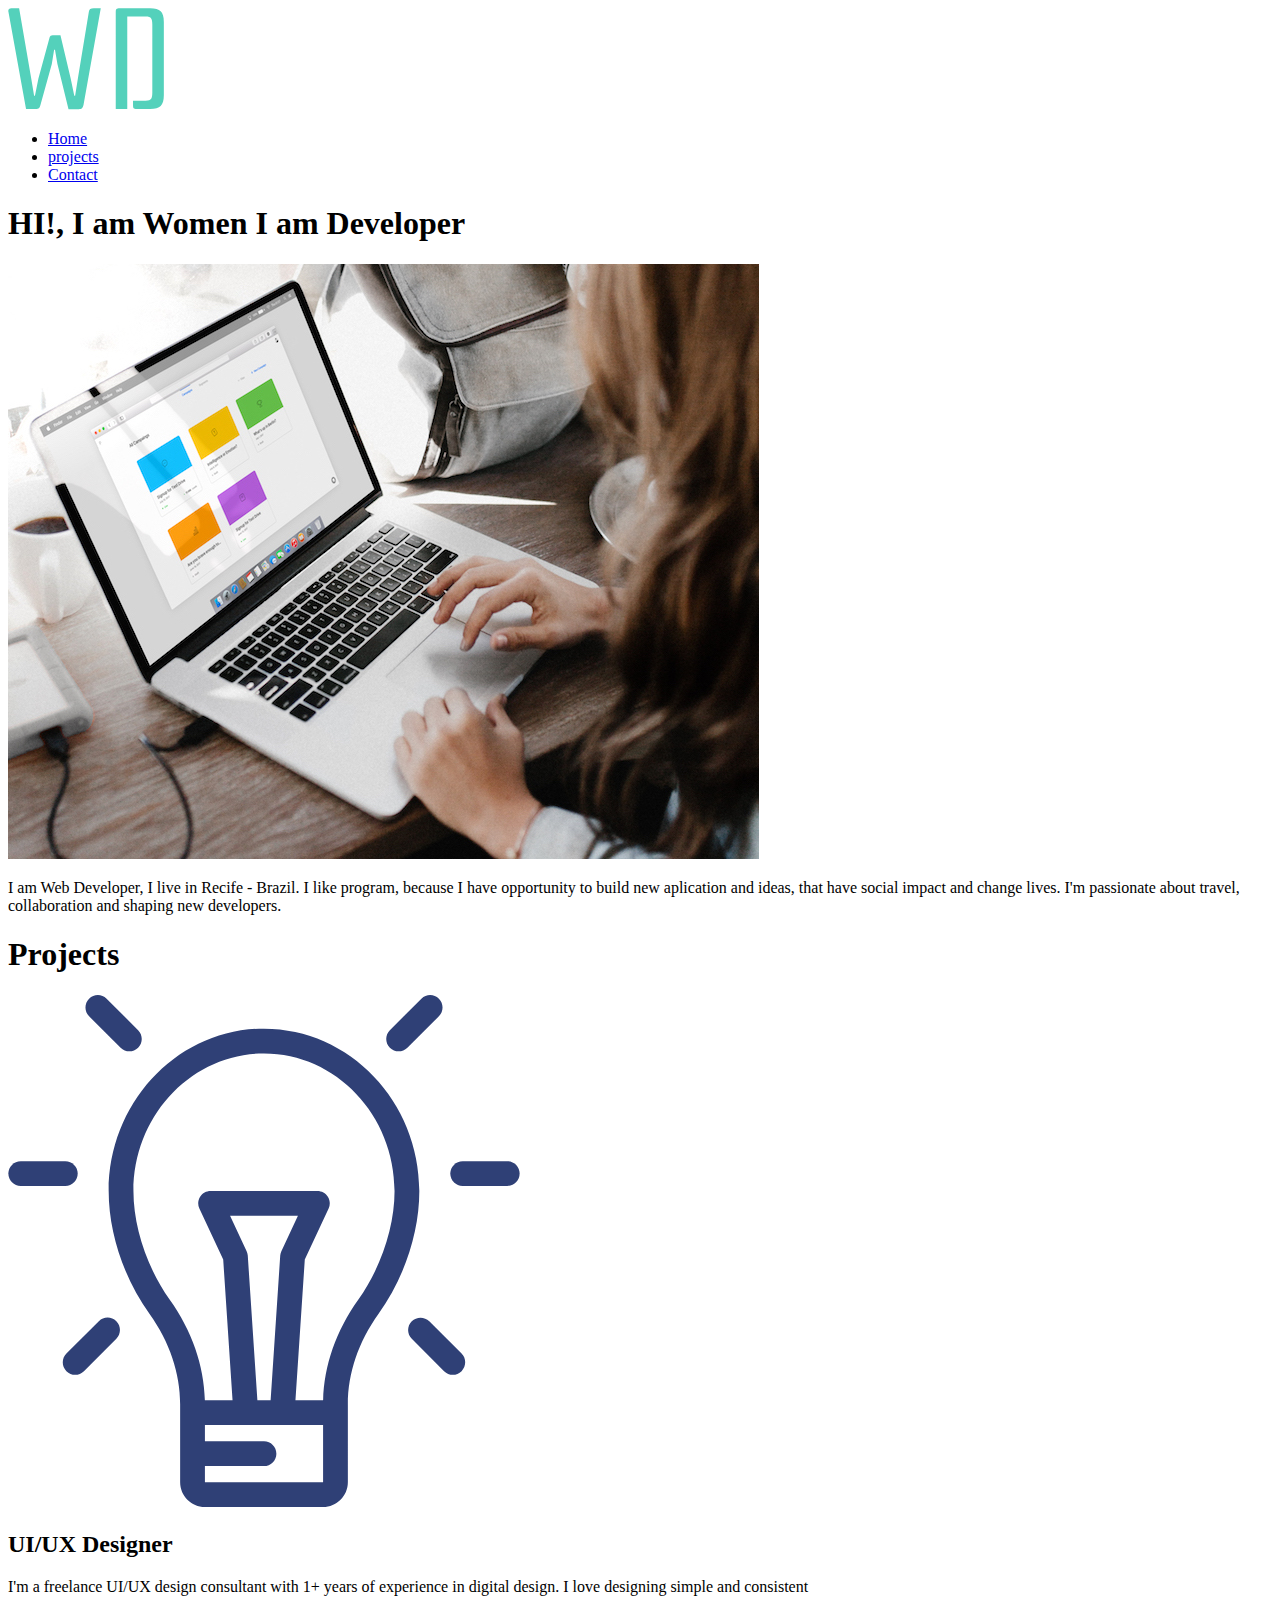
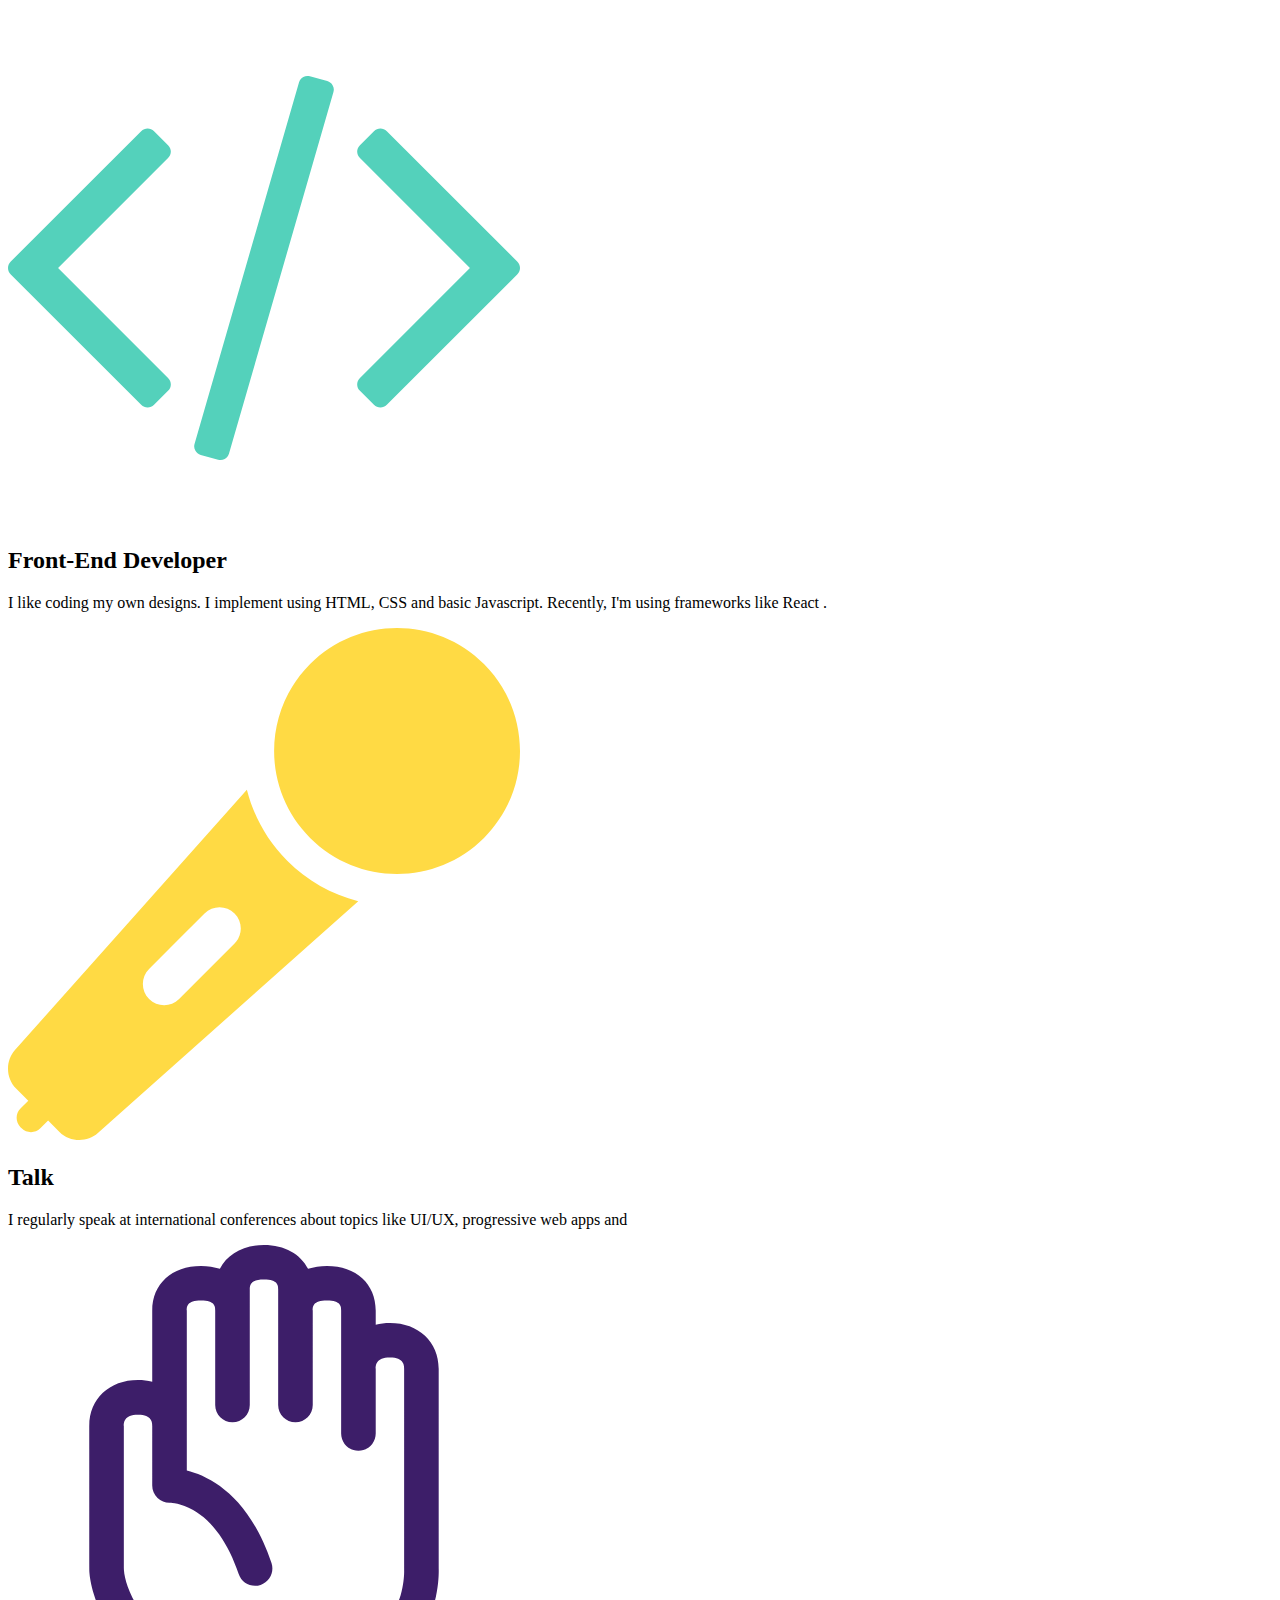
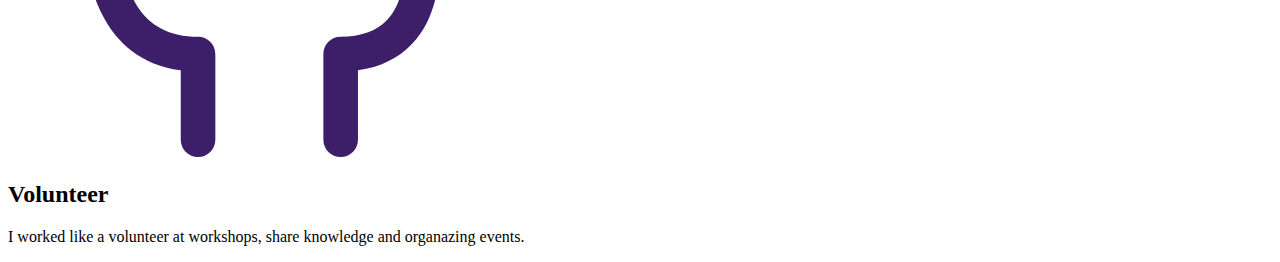
==== index.html @ 3d53ab1a "adicionou a section projects" ====
<!DOCTYPE html>
<html lang="en">
<head>
    <meta charset="UTF-8">
    <meta name="viewport" content="width=device-width, initial-scale=1.0">
    <meta http-equiv="X-UA-Compatible" content="ie=edge">
    <title>WWCode prototype</title>
    <link rel="stylesheet" href="../Womendevprojects/style.css">
</head>

<body>
    <div>
        <header>
            <div class="header-top">
                <img src="./assets/images/WD.svg" alt="">
                <nav class="navbar">
                    <ul>
                        <li><a href="#">Home</a></li>
                        <li><a href="#">projects</a></li>
                        <li><a href="#">Contact</a></li>
                    </ul>
                </nav>
            </div>
                
            <div class="headerprofile">
                <h1>HI!, I am Women I am Developer</h1>
                <img src="./assets/images/woman.jpg" alt="profilepicture">
            </div>
            <p class="description">
                    I am Web Developer, I live in Recife - Brazil. I like  program, because  I have opportunity to build new aplication and ideas, that have social impact and change lives. I'm passionate about travel, collaboration and shaping new developers.
            </p>
        </header>

        <section class="projects">
            <h1 class="section-title">Projects</h1>
            <div class="row">
                <div class="card">
                    <img src="./assets/images/idea.svg" alt="idea">
                    <h2 class="card-title">UI/UX Designer</h2>
                    <p class="card-description">I'm a freelance UI/UX design consultant with 1+ years of experience in digital design. I love designing simple and consistent 
                    </p>
                                  
                <div class="card">
                    <img src="./assets/images/code.svg" alt="code">
                    <h2 class="card-title">Front-End Developer</h2>
                    <p class="card-description">I like coding my own designs. I implement using HTML, CSS and basic Javascript. Recently, I'm using frameworks like React .                      </p>
            <div class="row">
                <div class="card">
                    <img src="./assets/images/karaoke-microphone-icon.svg" alt="microphone">
                    <h2 class="card-title">Talk</h2>
                    <p class="card-description">I regularly speak at international conferences about topics like UI/UX, progressive web apps and 
                    </p>
                                  
                <div class="card">
                    <img src="./assets/images/volunteer.svg" alt="volunteer">
                    <h2 class="card-title">Volunteer</h2>
                    <p class="card-description">I worked like a volunteer at workshops, share knowledge and organazing events.
                    </p>                   
                </div>
            </div>
        </section>
        
        <section >

        </section>

    </div>    
</body>
</html>
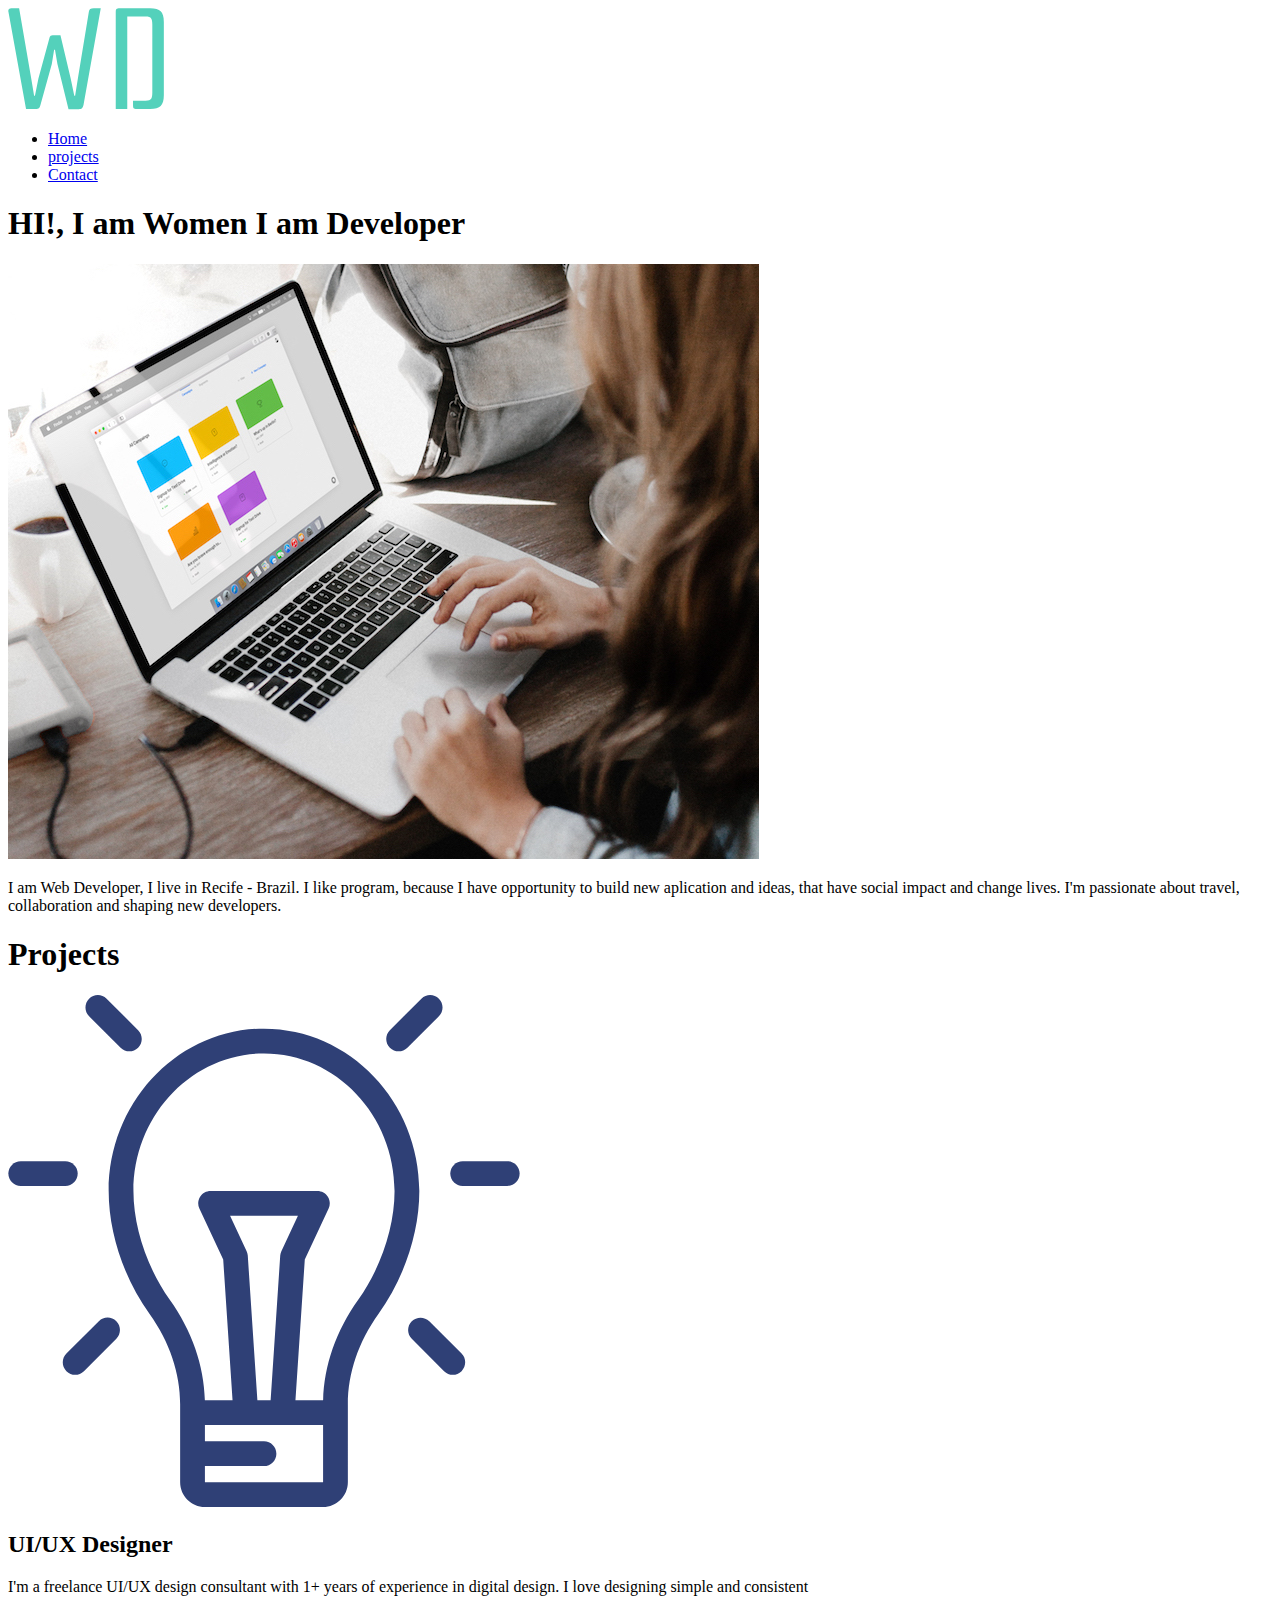
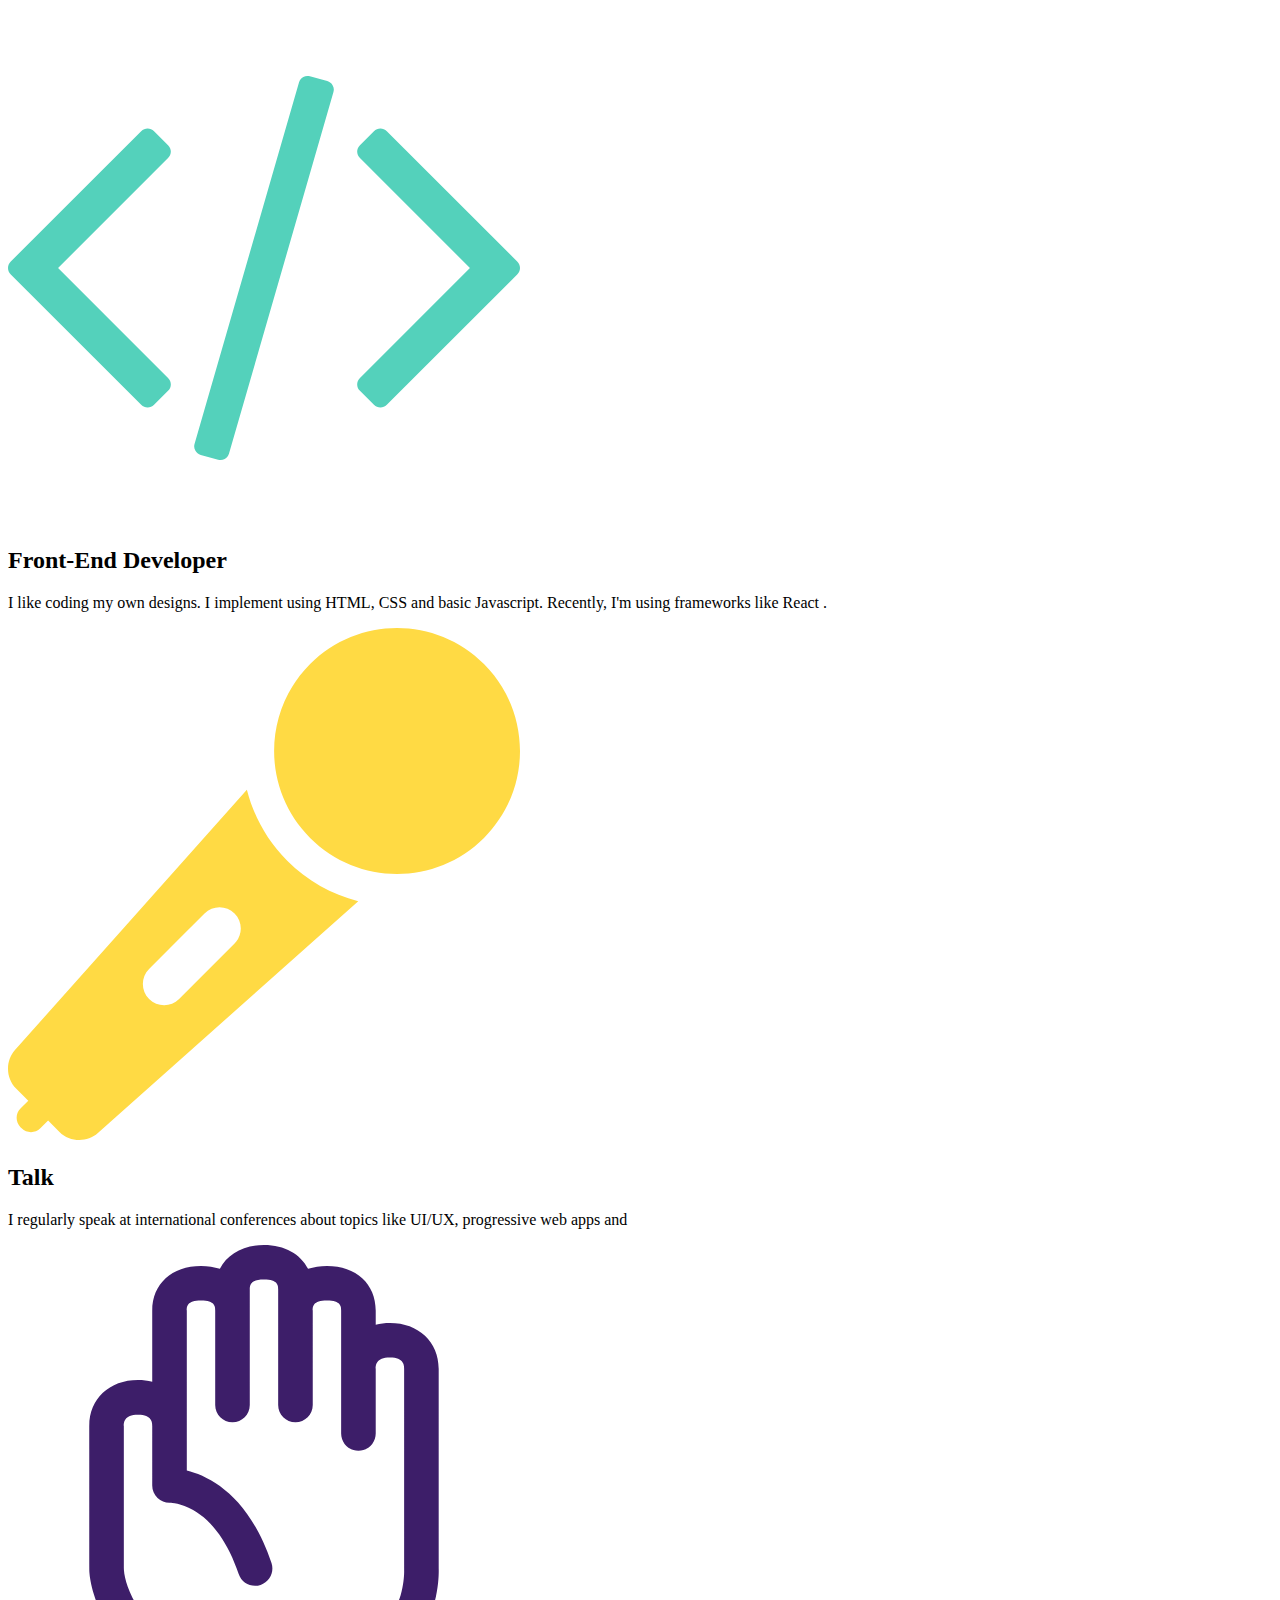
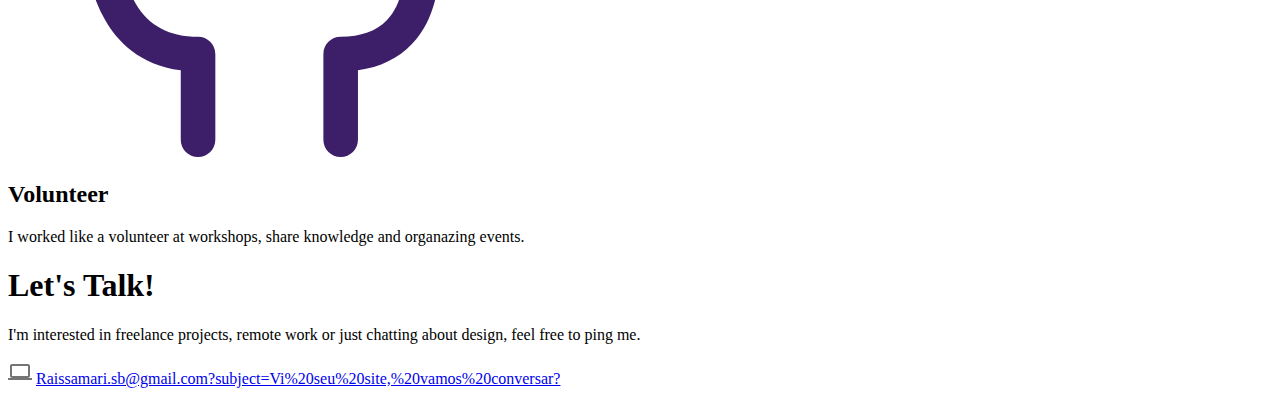
==== commit 68014311: "adicionou sessão contact" ====
--- a/index.html
+++ b/index.html
@@ -56,12 +56,19 @@
                     <h2 class="card-title">Volunteer</h2>
                     <p class="card-description">I worked like a volunteer at workshops, share knowledge and organazing events.
                     </p>                   
-                </div>
+                </div>                
             </div>
         </section>
         
-        <section >
-
+        <section class="contact" >
+            <h1 class="Lets-talk">Let's Talk!</h1>
+            <p class="description">
+                    I'm interested in freelance projects, remote work or just chatting about design, feel free to ping me.
+            </p>
+            <div class="email">
+                <img src="./assets/computer_24px_outlined.svg" alt="computer-icon">
+                <a href="mailto: raissamria.sb@gmail.com">Raissamari.sb@gmail.com?subject=Vi%20seu%20site,%20vamos%20conversar?</a>
+            </div>
         </section>
 
     </div>    
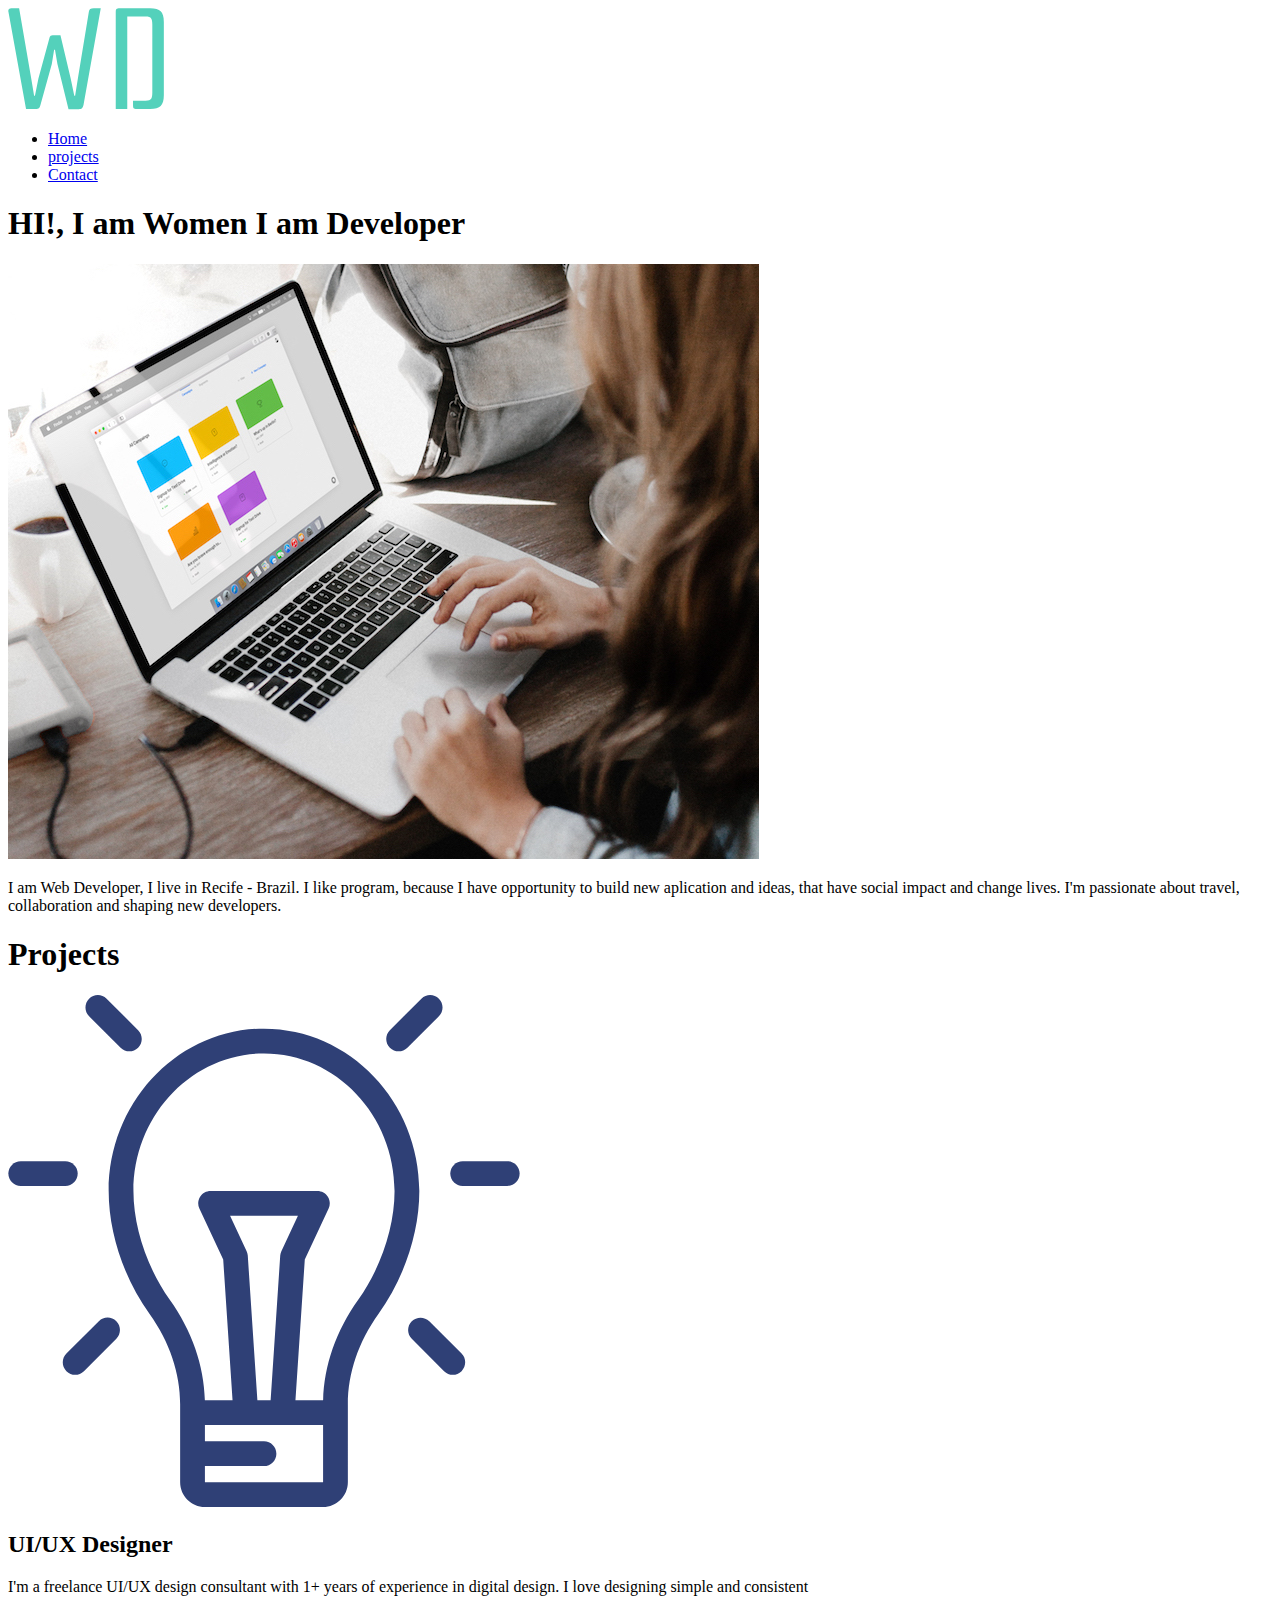
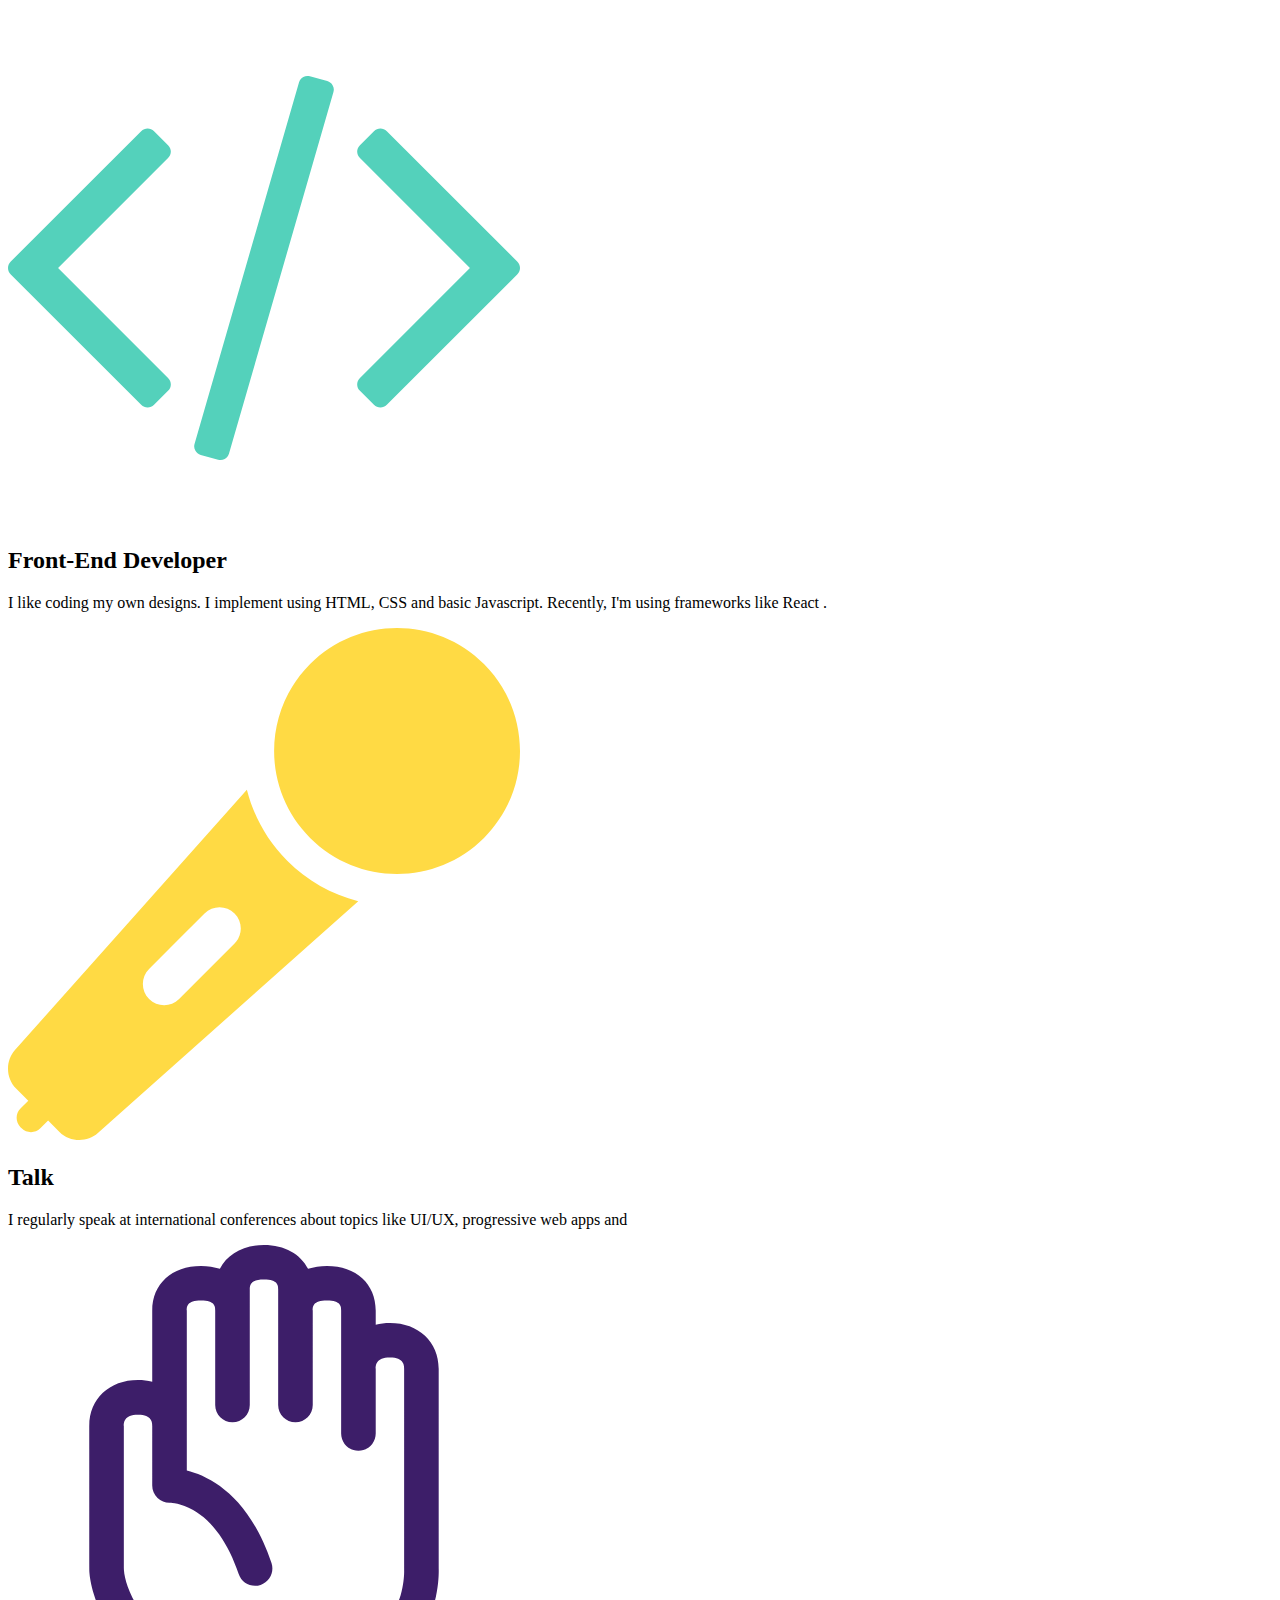
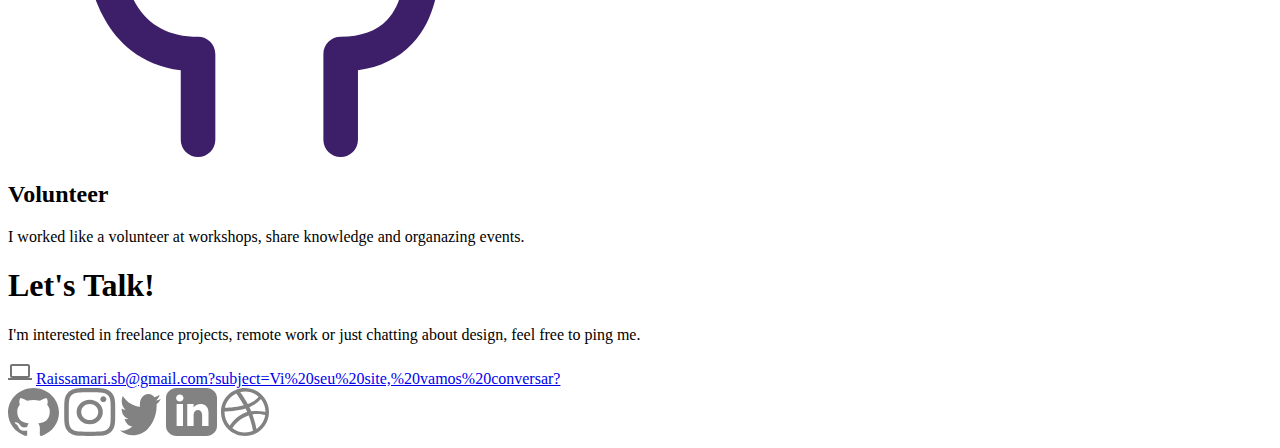
==== commit 8fee6cc0: "adicionou o footer" ====
--- a/index.html
+++ b/index.html
@@ -70,7 +70,15 @@
                 <a href="mailto: raissamria.sb@gmail.com">Raissamari.sb@gmail.com?subject=Vi%20seu%20site,%20vamos%20conversar?</a>
             </div>
         </section>
-
+        <footer>
+            <div class="icons-socialnetwork">
+                <img  src="./assets/images/github.svg" alt="github">
+                <img  src="./assets/images/instagram.svg" alt="instagram">
+                <img  src="./assets/images/twitter.svg" alt="twitter">
+                <img  src="./assets/images/iconmonstr-linkedin-3.svg" alt="linkedin">
+                <img  src="./assets/images/Vector dibbble.svg" alt="dribbble">
+            </div>
+        </footer>
     </div>    
 </body>
 </html>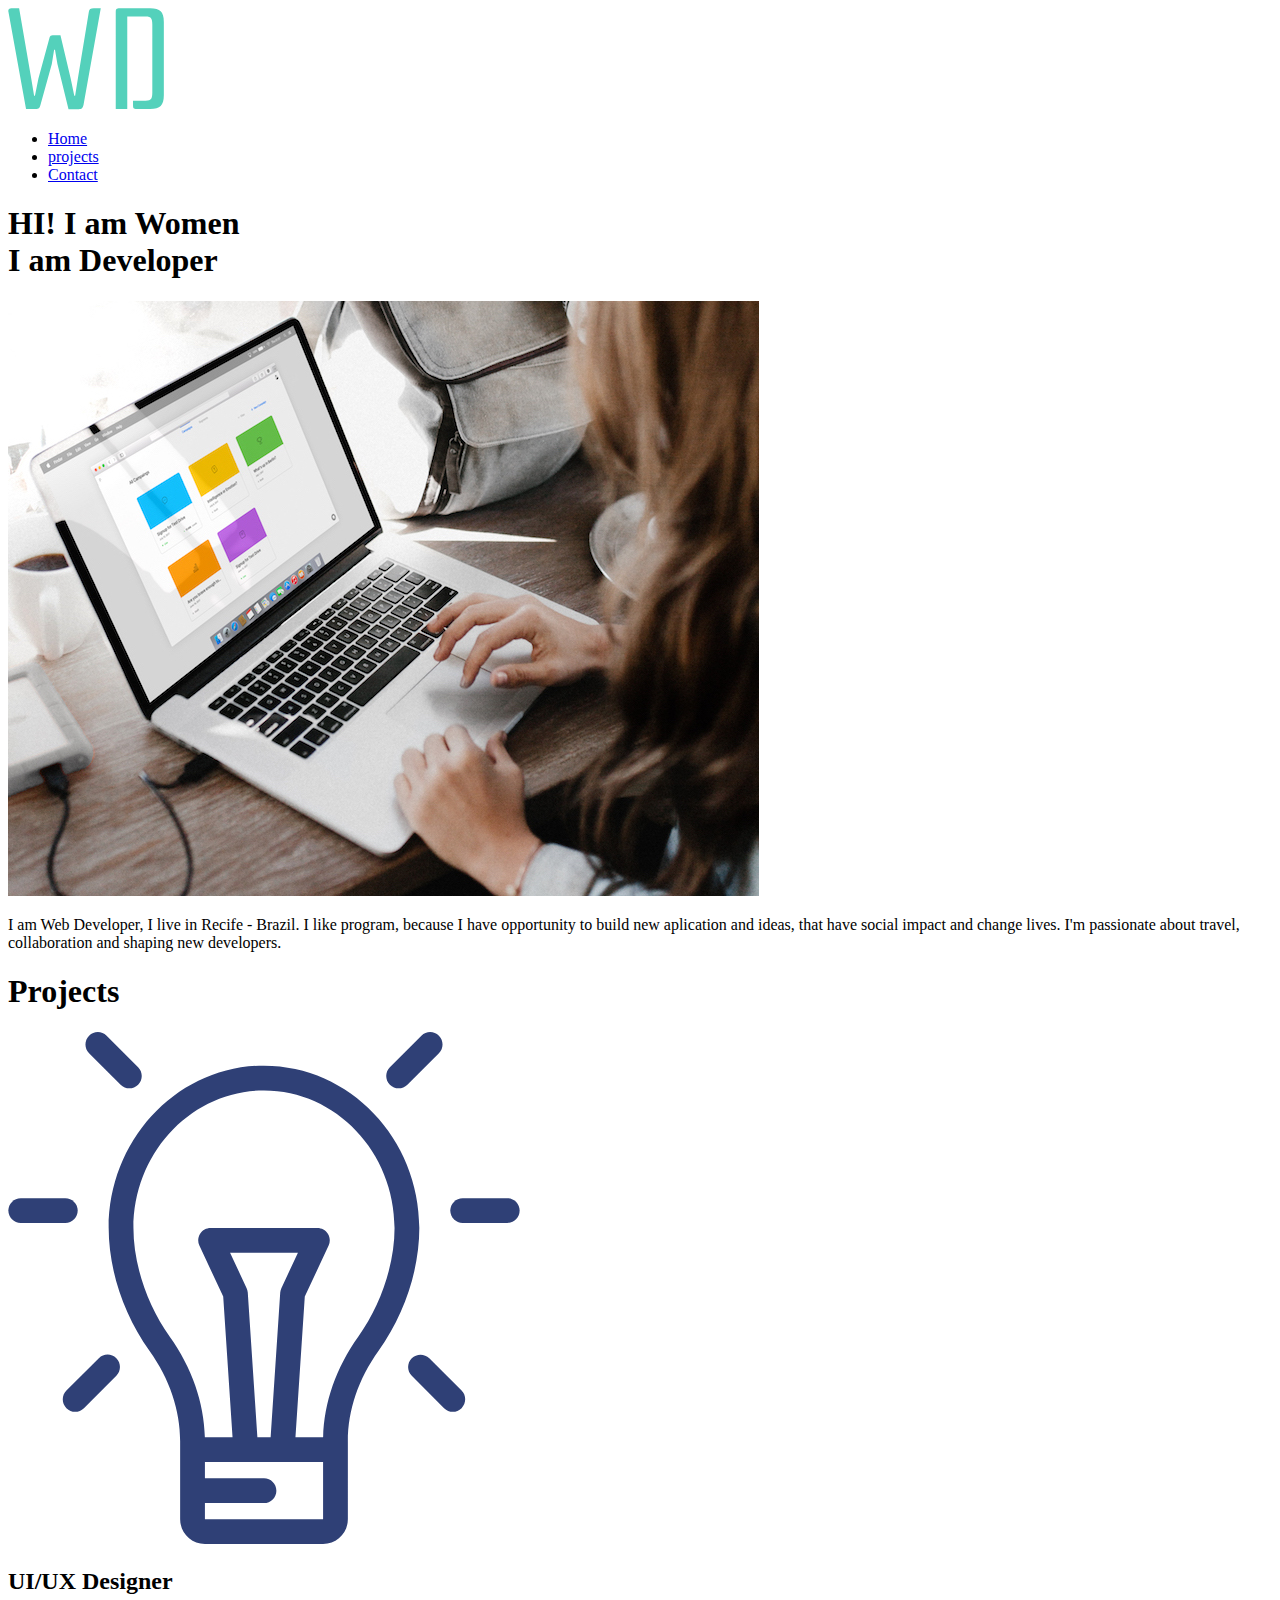
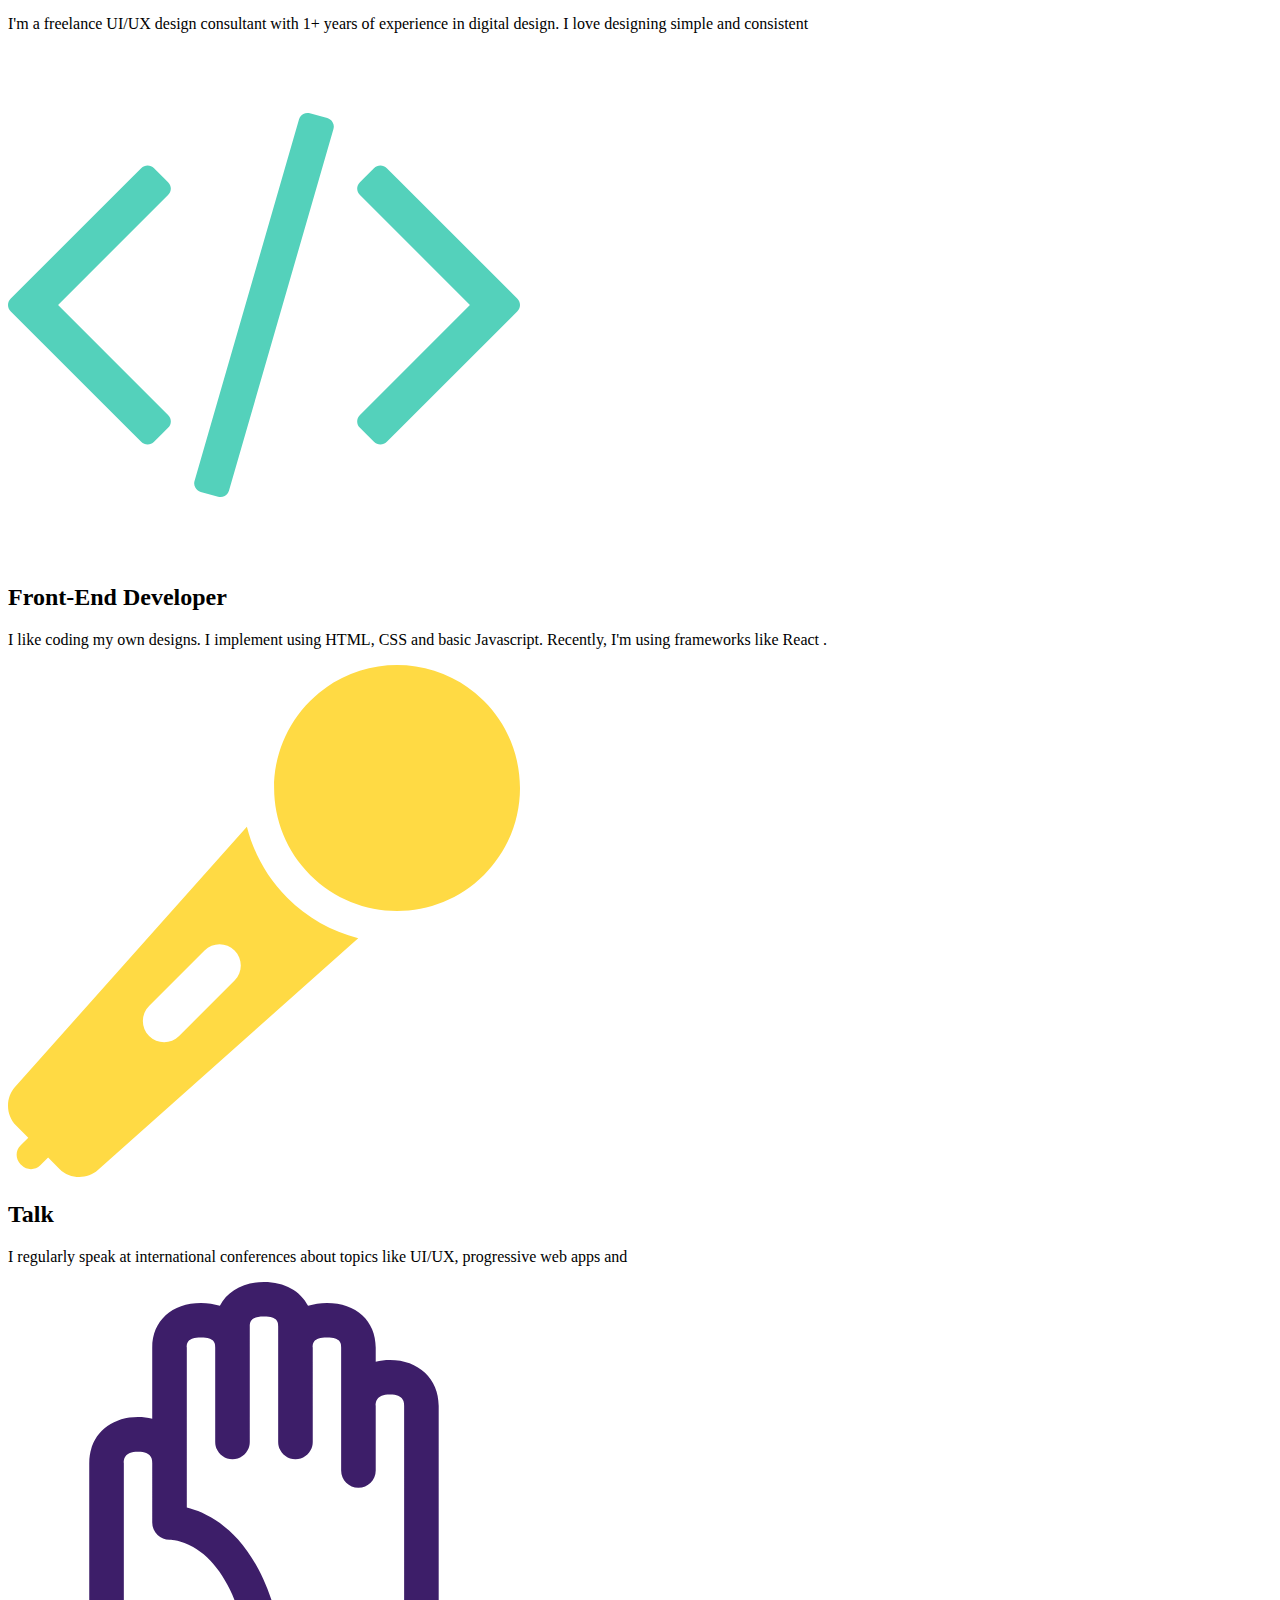
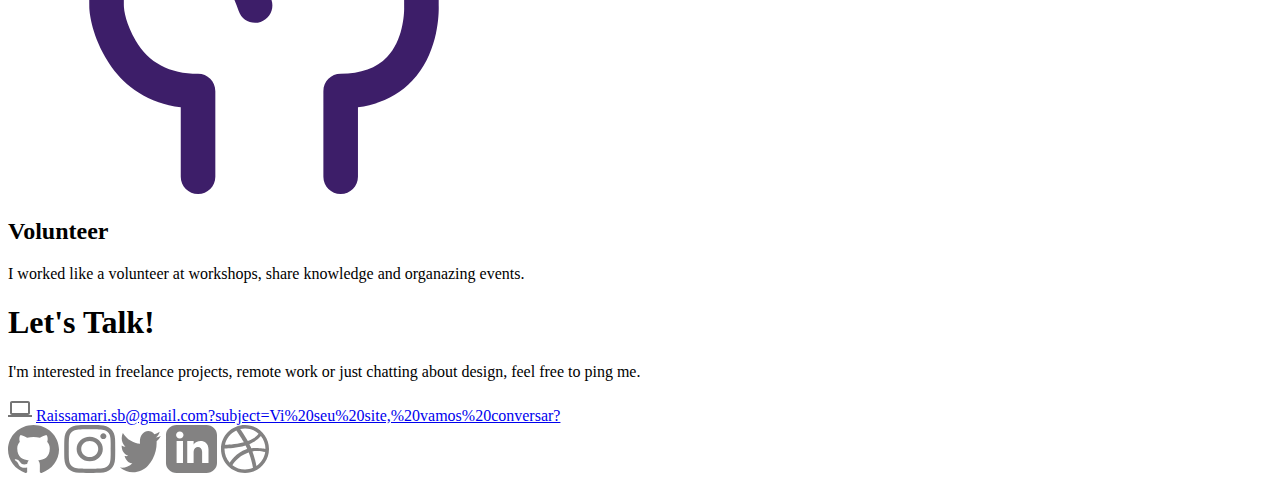
==== commit 9daf0666: "Adicionou parcialmente o css do header" ====
--- a/index.html
+++ b/index.html
@@ -9,22 +9,23 @@
 </head>
 
 <body>
-    <div>
+    <div class="all">
         <header>
             <div class="header-top">
-                <img src="./assets/images/WD.svg" alt="">
-                <nav class="navbar">
-                    <ul>
-                        <li><a href="#">Home</a></li>
-                        <li><a href="#">projects</a></li>
-                        <li><a href="#">Contact</a></li>
+                <img src="./assets/images/WD.svg" alt="logo">
+                <nav>
+                    <ul class="elements">
+                        <li class="list-none"><a class=" link-nav" href="#">Home</a></li>
+                        <li class="list-none"><a class=" link-nav" href="#">projects</a></li>
+                        <li class="list-none"><a class="blue-color link-nav" href="#">Contact</a></li>
                     </ul>
                 </nav>
             </div>
                 
-            <div class="headerprofile">
-                <h1>HI!, I am Women I am Developer</h1>
-                <img src="./assets/images/woman.jpg" alt="profilepicture">
+            <div class="header-profile">
+                <h1 class="hello">HI! I am Women <br>
+                    I am <span class="blue-color">Developer</span></h1>
+                <img class="profile-picture" src="./assets/images/woman.jpg" alt="profile-picture">
             </div>
             <p class="description">
                     I am Web Developer, I live in Recife - Brazil. I like  program, because  I have opportunity to build new aplication and ideas, that have social impact and change lives. I'm passionate about travel, collaboration and shaping new developers.
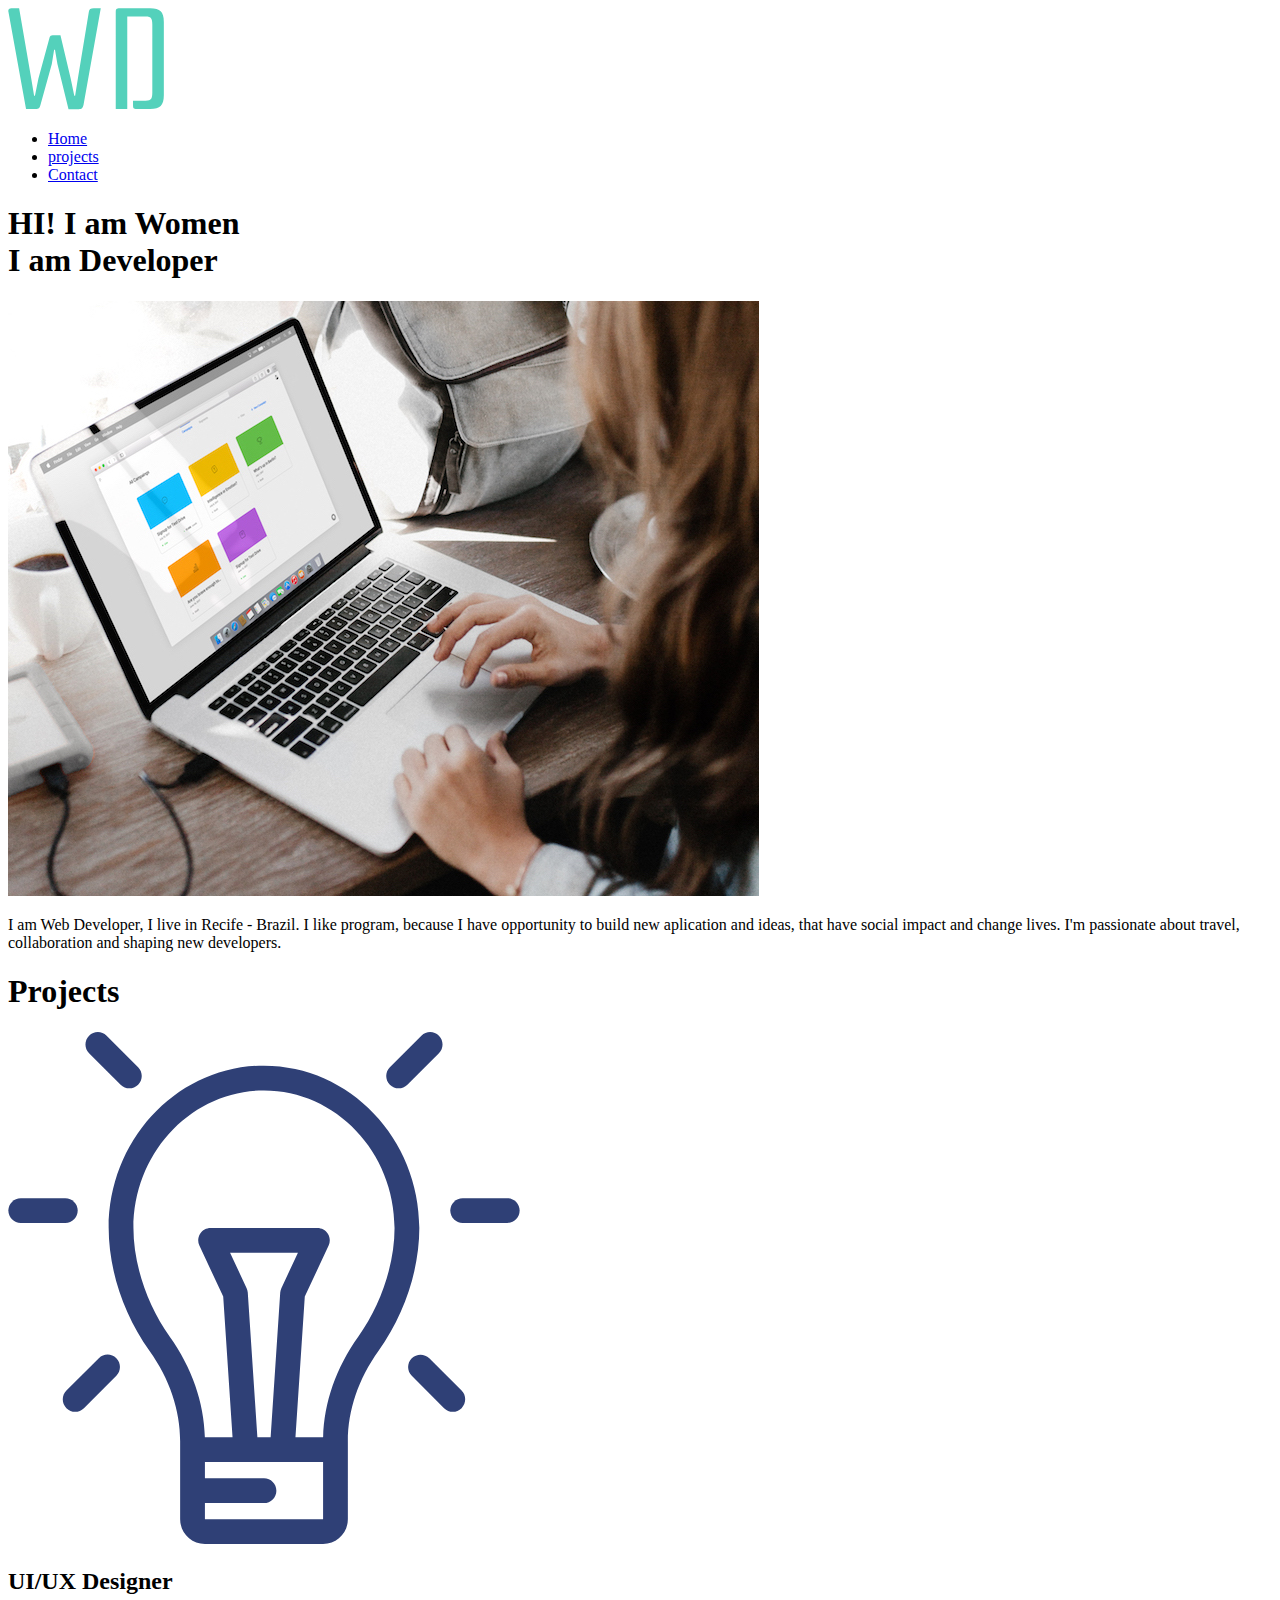
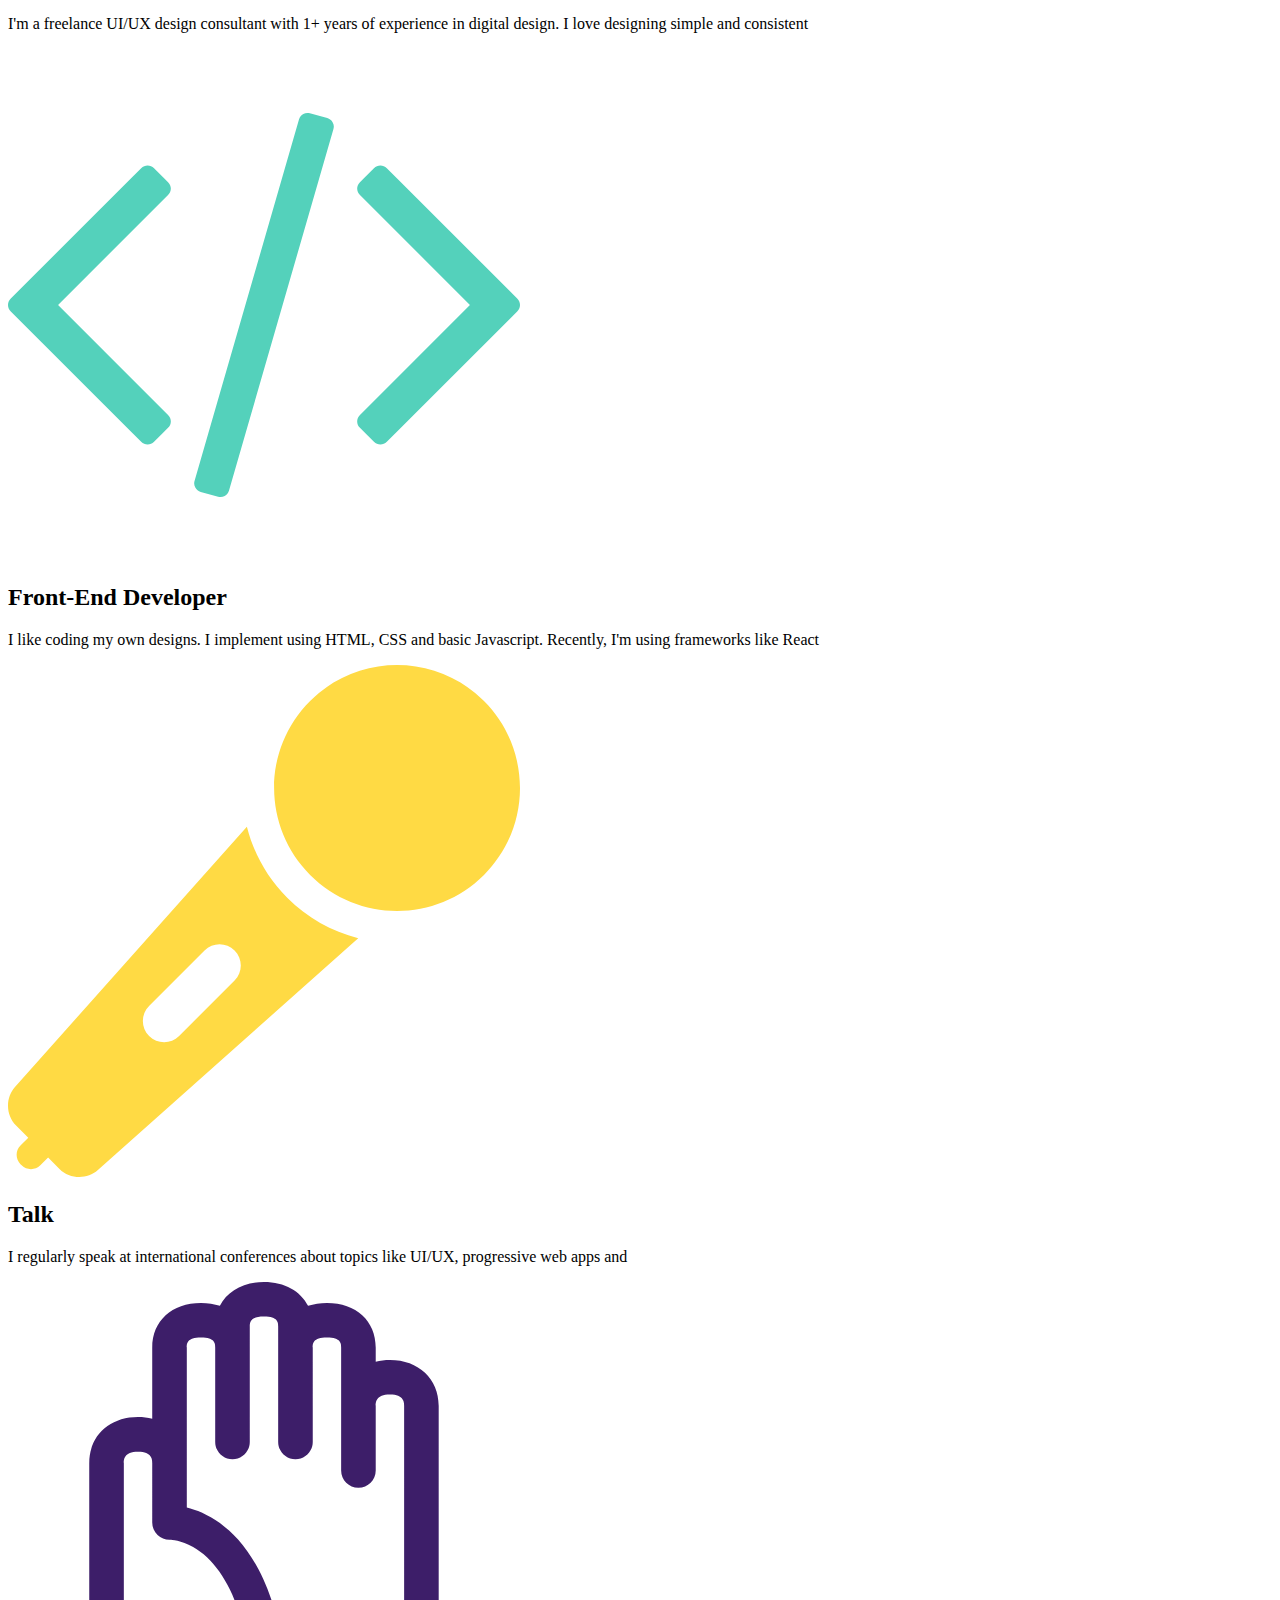
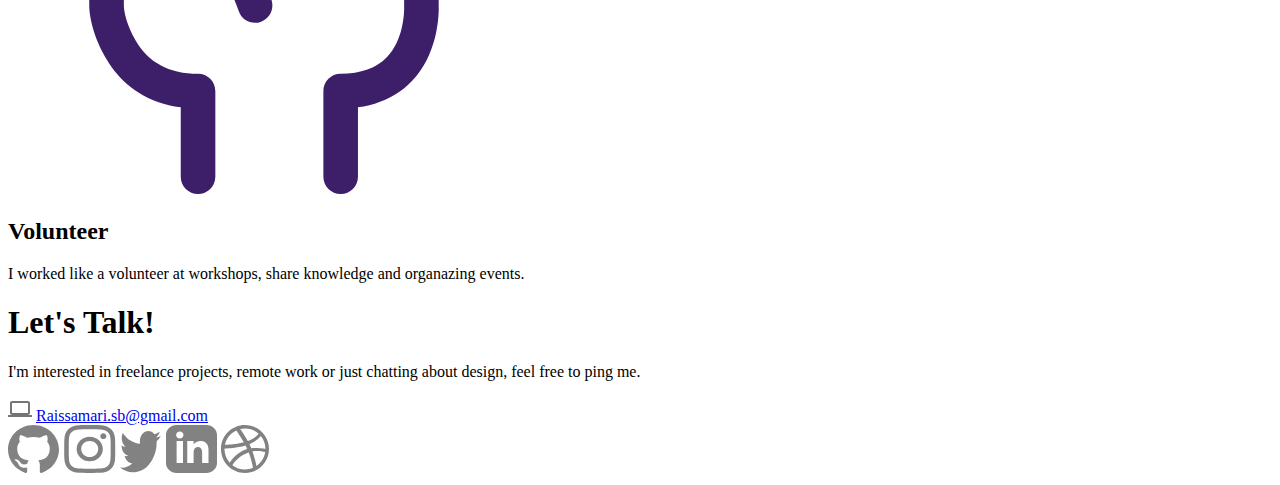
==== commit 21323455: "adicionou a sessão projects no CSS e ajsutou erros no HTML" ====
--- a/index.html
+++ b/index.html
@@ -17,16 +17,17 @@
                     <ul class="elements">
                         <li class="list-none"><a class=" link-nav" href="#">Home</a></li>
                         <li class="list-none"><a class=" link-nav" href="#">projects</a></li>
-                        <li class="list-none"><a class="blue-color link-nav" href="#">Contact</a></li>
+                        <li class="list-none"><a class=" link-nav" href="#">Contact</a></li>
                     </ul>
                 </nav>
             </div>
                 
             <div class="header-profile">
                 <h1 class="hello">HI! I am Women <br>
-                    I am <span class="blue-color">Developer</span></h1>
+                I am <span class="blue-color">Developer</span></h1>
                 <img class="profile-picture" src="./assets/images/woman.jpg" alt="profile-picture">
             </div>
+            
             <p class="description">
                     I am Web Developer, I live in Recife - Brazil. I like  program, because  I have opportunity to build new aplication and ideas, that have social impact and change lives. I'm passionate about travel, collaboration and shaping new developers.
             </p>
@@ -34,29 +35,39 @@
 
         <section class="projects">
             <h1 class="section-title">Projects</h1>
-            <div class="row">
+            <div class="row1">
+                <div class="column">
                 <div class="card">
-                    <img src="./assets/images/idea.svg" alt="idea">
+                    <img class="image-card" src="./assets/images/idea.svg" alt="idea">
                     <h2 class="card-title">UI/UX Designer</h2>
                     <p class="card-description">I'm a freelance UI/UX design consultant with 1+ years of experience in digital design. I love designing simple and consistent 
                     </p>
-                                  
+                </div>
+                </div>
+                <div class="column">                
                 <div class="card">
-                    <img src="./assets/images/code.svg" alt="code">
+                    <img class="image-card" src="./assets/images/code.svg" alt="code">
                     <h2 class="card-title">Front-End Developer</h2>
-                    <p class="card-description">I like coding my own designs. I implement using HTML, CSS and basic Javascript. Recently, I'm using frameworks like React .                      </p>
-            <div class="row">
+                    <p class="card-description">I like coding my own designs. I implement using HTML, CSS and basic Javascript. Recently, I'm using frameworks like React  </p>
+                </div>
+                </div>
+                </div>  
+            <div class="row2">
+                <div class="column">
                 <div class="card">
-                    <img src="./assets/images/karaoke-microphone-icon.svg" alt="microphone">
+                    <img class="image-card" src="./assets/images/karaoke-microphone-icon.svg" alt="microphone">
                     <h2 class="card-title">Talk</h2>
                     <p class="card-description">I regularly speak at international conferences about topics like UI/UX, progressive web apps and 
                     </p>
-                                  
+                </div> 
+                </div> 
+                <div class="column">                
                 <div class="card">
-                    <img src="./assets/images/volunteer.svg" alt="volunteer">
+                    <img class="image-card" src="./assets/images/volunteer.svg" alt="volunteer">
                     <h2 class="card-title">Volunteer</h2>
                     <p class="card-description">I worked like a volunteer at workshops, share knowledge and organazing events.
-                    </p>                   
+                    </p> 
+                </div>                   
                 </div>                
             </div>
         </section>
@@ -68,18 +79,17 @@
             </p>
             <div class="email">
                 <img src="./assets/computer_24px_outlined.svg" alt="computer-icon">
-                <a href="mailto: raissamria.sb@gmail.com">Raissamari.sb@gmail.com?subject=Vi%20seu%20site,%20vamos%20conversar?</a>
+                <a href="mailto: raissamria.sb@gmail.com">Raissamari.sb@gmail.com</a>
             </div>
-        </section>
-        <footer>
+            <footer>
             <div class="icons-socialnetwork">
                 <img  src="./assets/images/github.svg" alt="github">
                 <img  src="./assets/images/instagram.svg" alt="instagram">
                 <img  src="./assets/images/twitter.svg" alt="twitter">
                 <img  src="./assets/images/iconmonstr-linkedin-3.svg" alt="linkedin">
                 <img  src="./assets/images/Vector dibbble.svg" alt="dribbble">
-            </div>
-        </footer>
+            </footer>
+        </div>
     </div>    
 </body>
 </html>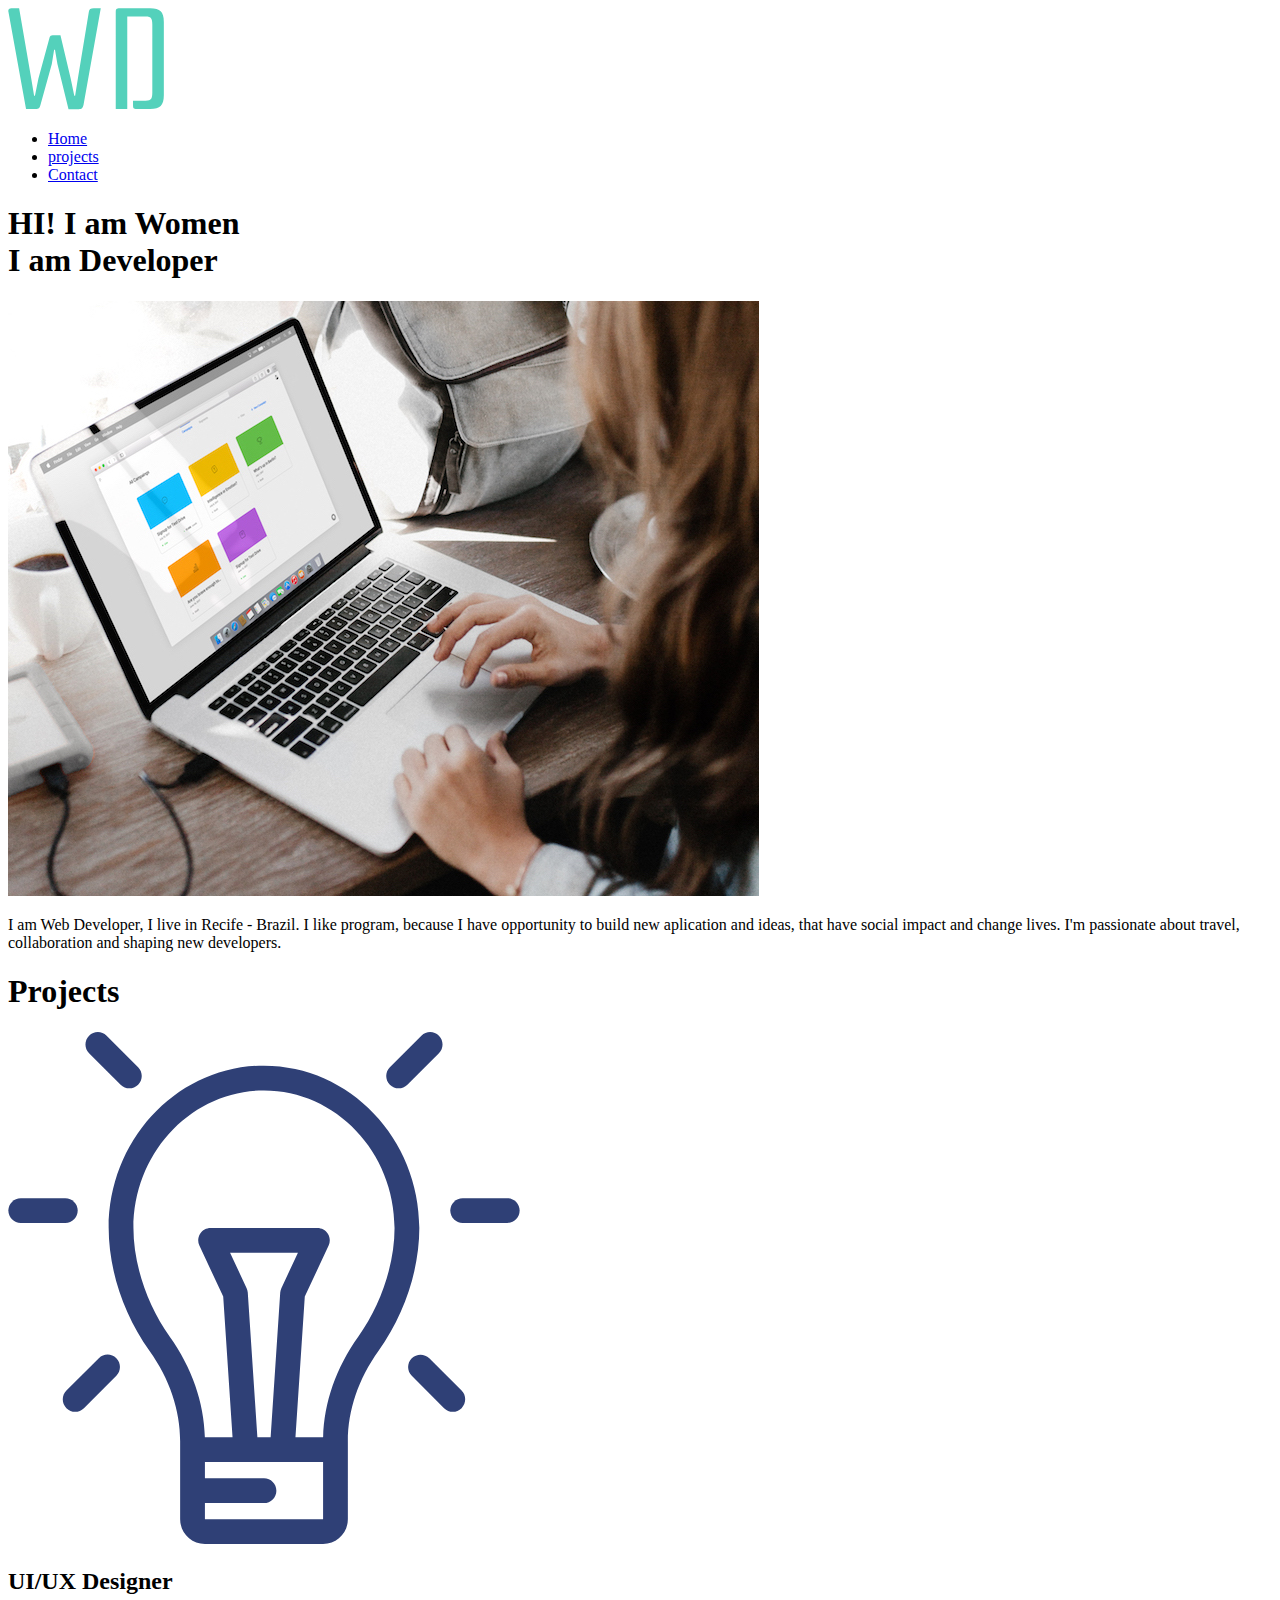
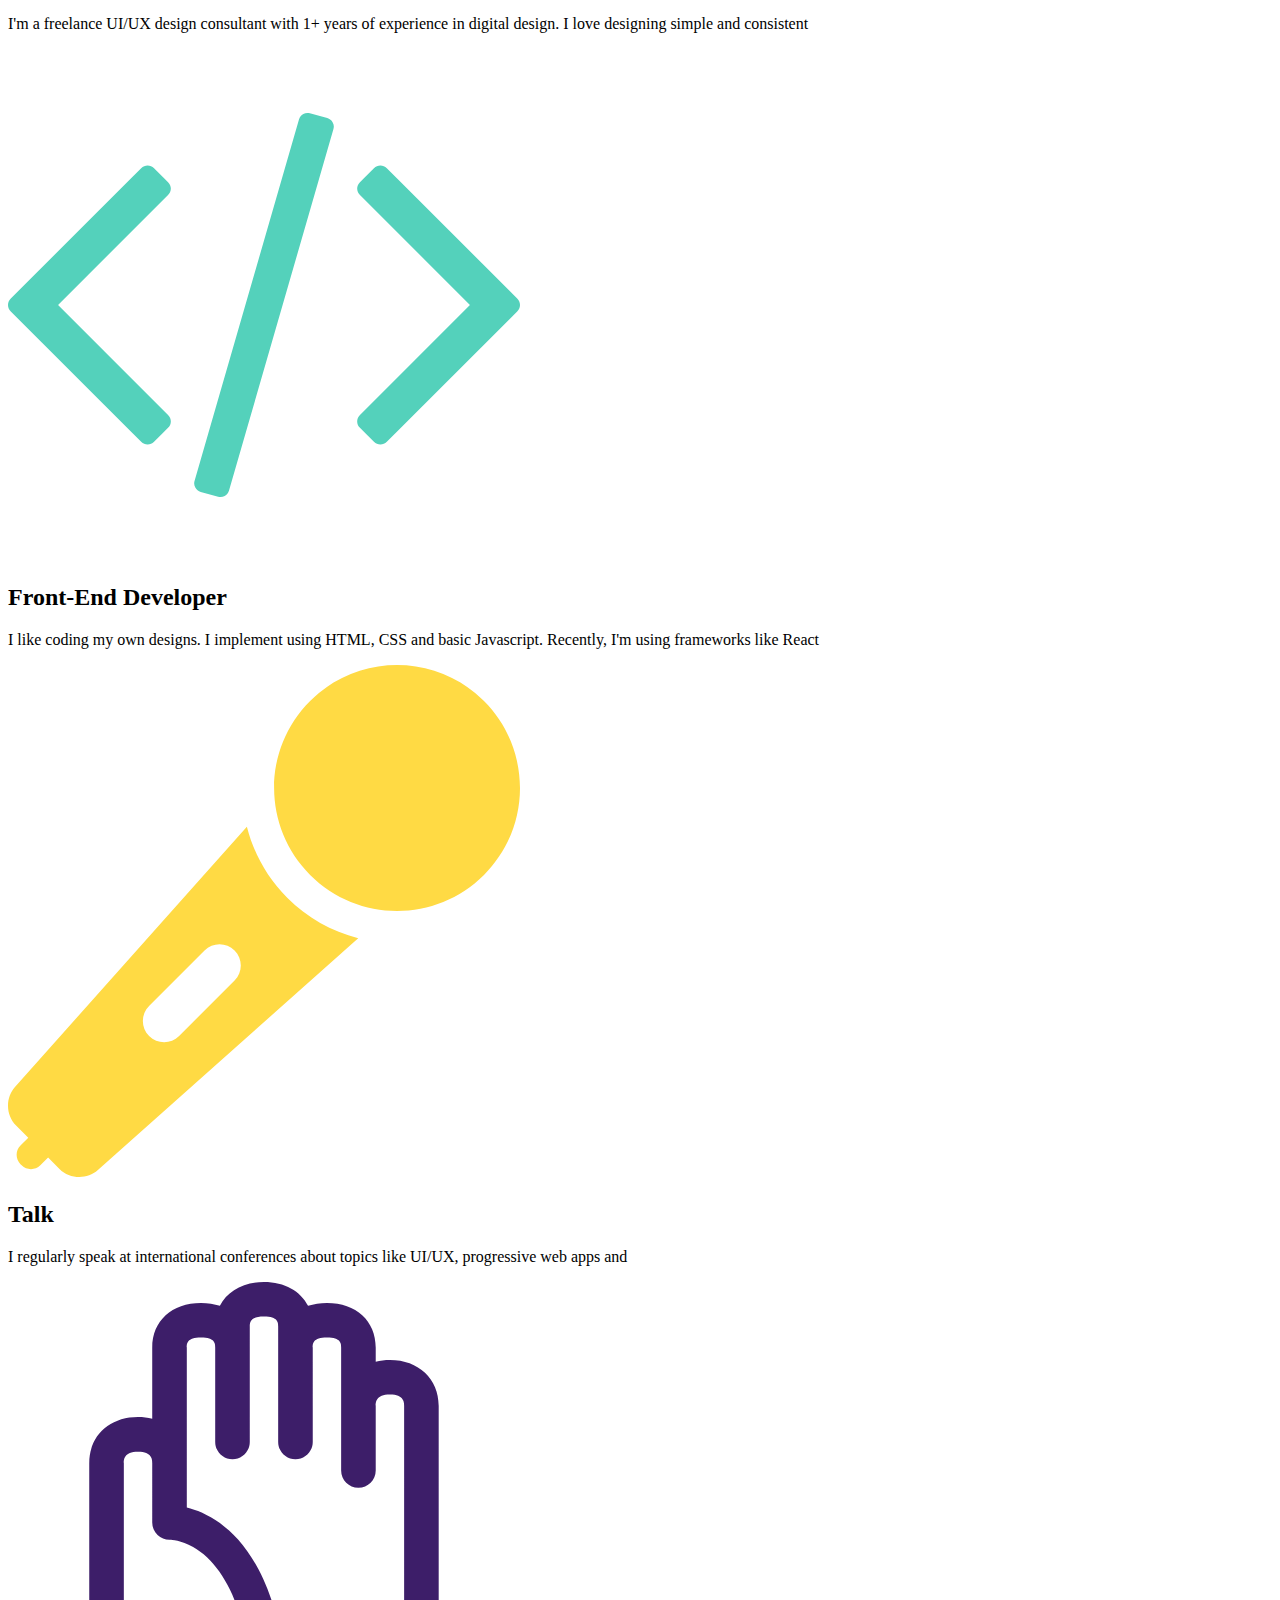
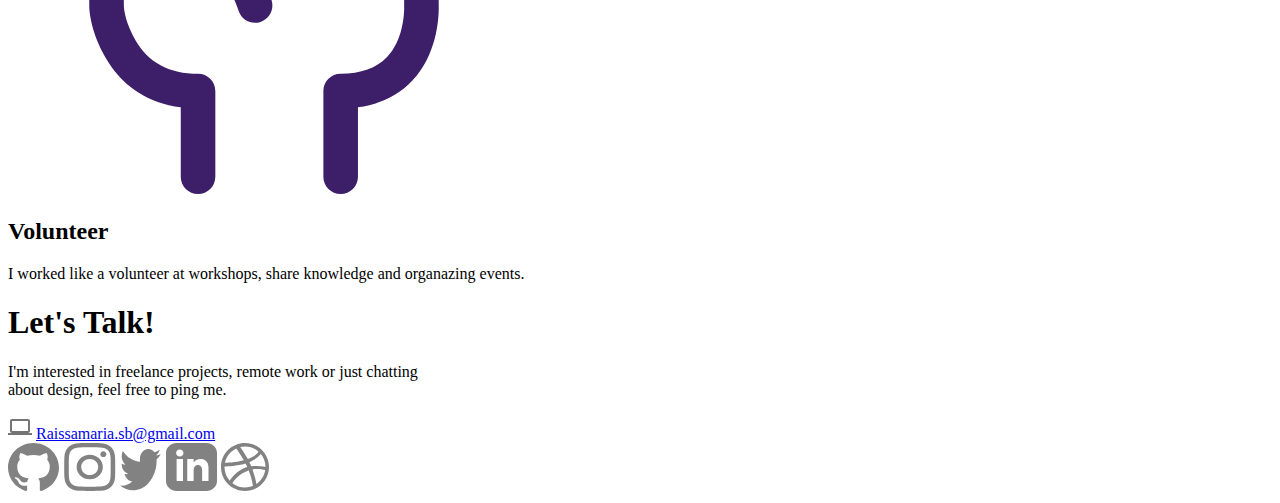
==== commit ff0886ff: "CSS e Html completos; falta responsividade" ====
--- a/index.html
+++ b/index.html
@@ -28,7 +28,7 @@
                 <img class="profile-picture" src="./assets/images/woman.jpg" alt="profile-picture">
             </div>
             
-            <p class="description">
+            <p class="description-minibio">
                     I am Web Developer, I live in Recife - Brazil. I like  program, because  I have opportunity to build new aplication and ideas, that have social impact and change lives. I'm passionate about travel, collaboration and shaping new developers.
             </p>
         </header>
@@ -73,13 +73,13 @@
         </section>
         
         <section class="contact" >
-            <h1 class="Lets-talk">Let's Talk!</h1>
-            <p class="description">
-                    I'm interested in freelance projects, remote work or just chatting about design, feel free to ping me.
+            <h1 class="section-title"><span class="title-contact"> Let's Talk!</span></h1>
+            <p class="description-contact">
+                    I'm interested in freelance projects, remote work or just chatting <br> about design, feel free to ping me.
             </p>
             <div class="email">
-                <img src="./assets/computer_24px_outlined.svg" alt="computer-icon">
-                <a href="mailto: raissamria.sb@gmail.com">Raissamari.sb@gmail.com</a>
+                <img class="pc" src="./assets/computer_24px_outlined.svg" alt="computer-icon">
+                <a class="link-email" href="mailto: raissamria.sb@gmail.com"> Raissamaria.sb@gmail.com</a>
             </div>
             <footer>
             <div class="icons-socialnetwork">
@@ -89,7 +89,7 @@
                 <img  src="./assets/images/iconmonstr-linkedin-3.svg" alt="linkedin">
                 <img  src="./assets/images/Vector dibbble.svg" alt="dribbble">
             </footer>
-        </div>
-    </div>    
+            </div>
+        </div>    
 </body>
 </html>